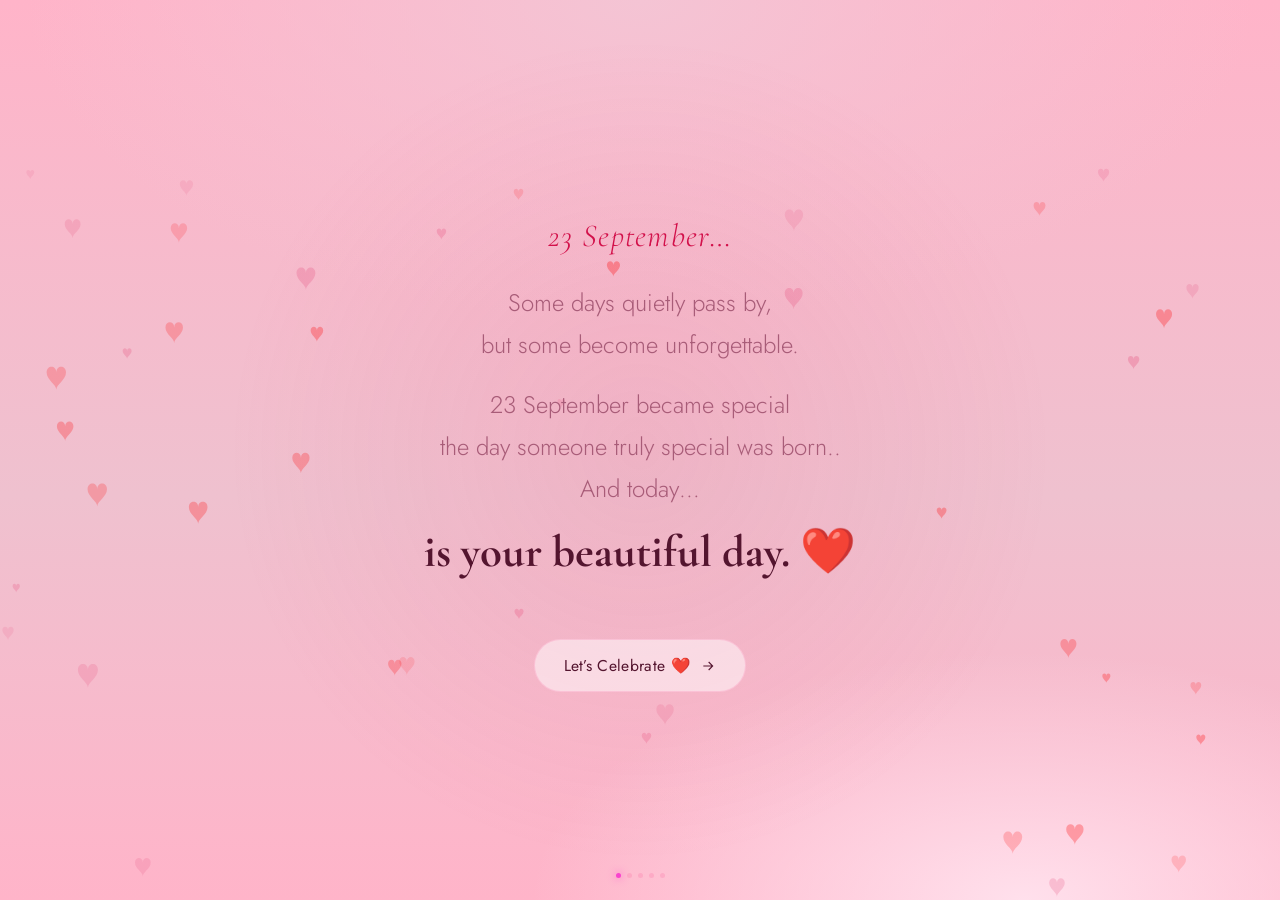
==== index.html @ 17372cab "Add files via upload" ====
<!DOCTYPE html>

<html lang="en">

<head>
  <meta charset="UTF-8">
  <meta name="viewport" content="width=device-width, initial-scale=1.0">
  <title>Happy Birthday</title>
  <link rel="stylesheet" href="index.css">
</head>

<body>
  <canvas id="bg"></canvas>
  <div class="glow"></div>

  <div class="scene">
    <div class="open-lines">
      <p class="date fade-in" style="animation-delay: 1s;">23 September&hellip;</p>

      <p class="fade-in-1" style="animation-delay: 2s;">
        Some days quietly pass by,<br>
        but some become unforgettable.
      </p>

      <p class="fade-in-2" style="animation-delay: 3s;">
        23 September became special<br>
        the day someone truly special was born..
        <br>And today…
      </p>

      <h2 class="fade-in-3" style="animation-delay: 4s;">
        is your beautiful day. ❤️
      </h2>
    </div>

    <button class="continue fade-in-3" id="beginBtn" style="animation-delay: 5s; opacity: 0;">
      Let’s Celebrate ❤️

      <svg viewBox="0 0 24 24" fill="none" stroke="currentColor" stroke-width="1.6">

        <path d="M5 12h14M13 6l6 6-6 6" />

      </svg>
    </button>

  </div>

  <script src="index.js"></script>

</body>

</html>
---- index.css ----
@import url('https://fonts.googleapis.com/css2?family=Cormorant+Garamond:ital,wght@0,400;0,500;0,600;1,500&family=Jost:wght@300;400;500&display=swap');

:root {
  --bg-a: #ffb4c9;
  --bg-b: #efc1cf;
  --bg-c: #f4c4d4;

  --gold: #f943ce;
  --gold-soft: #db71b0;

  --rose: #d2104a;
  --rose-deep: #b92755;

  --text: #54152f;
  --muted: #a85c78;

  --line: rgba(250, 23, 117, 0.12);

  --ease: cubic-bezier(.22, .68, .28, 1);
}

* {
  box-sizing: border-box;
}

html,
body {
  margin: 0;
  padding: 0;
  width: 100%;
  min-height: 100vh;
  overflow-x: hidden;
  font-family: 'Jost', sans-serif;
  font-weight: 300;
  color: var(--text);
}

body {
  position: relative;
  display: flex;
  align-items: center;
  justify-content: center;
  min-height: 100vh;
  background:
    radial-gradient(ellipse 80% 60% at 50% 0%, var(--bg-c) 0%, transparent 60%),
    radial-gradient(ellipse 70% 50% at 80% 100%, #ffe0ec 0%, transparent 55%),
    linear-gradient(180deg, var(--bg-a) 0%, var(--bg-b) 55%, var(--bg-a) 100%);
}

canvas#bg {
  position: fixed;
  inset: 0;
  width: 100%;
  height: 100%;
  z-index: 0;
  pointer-events: none;
}

.scene {
  position: relative;
  z-index: 2;
  width: 100%;
  max-width: 780px;
  padding: 8vh 6vw;
  text-align: center;
  display: flex;
  flex-direction: column;
  align-items: center;
  gap: 1.4rem;
}

h1,
h2,
h3 {
  font-family: 'Cormorant Garamond', serif;
  font-weight: 900;
  margin: 0;
  line-height: 1.15;
  color: var(--text);
}

h2 {
  font-size: clamp(1.8rem, 4.4vw, 2.8rem);
}

p {
  font-size: clamp(1.5rem, 3vw, 1.2rem);
  line-height: 1.75;
  color: var(--muted);
  max-width: 56ch;
  margin: 0;
  font-weight: 300;
}

.rose {
  color: var(--rose-deep);
}

.date {
  font-family: 'Cormorant Garamond', serif;
  font-style: italic;
  letter-spacing: 0.04em;
  color: var(--rose);
  font-size: clamp(2rem, .2vw, 1.15rem);
}

.continue {
  margin-top: 2.4rem;
  display: inline-flex;
  align-items: center;
  gap: 0.6rem;
  background: rgba(255, 255, 255, 0.5);
  border: 1px solid var(--line);
  color: var(--text);
  font-family: 'Jost', sans-serif;
  font-weight: 400;
  font-size: 0.98rem;
  letter-spacing: 0.02em;
  padding: 0.85rem 1.8rem;
  border-radius: 999px;
  cursor: pointer;
  transition: border-color .35s var(--ease), background .35s var(--ease), transform .35s var(--ease);
}

.continue:hover {
  border-color: var(--rose);
  background: rgba(231, 84, 128, 0.12);
  transform: translateY(-2px);
}

.continue svg {
  width: 16px;
  height: 16px;
  transition: transform .35s var(--ease);
}

.continue:hover svg {
  transform: translateX(4px);
}

.fade-in {
  animation: fadeIn 1.6s var(--ease) both;
}

.fade-in-1 {
  animation: fadeIn 1.6s var(--ease) .35s both;
}

.fade-in-2 {
  animation: fadeIn 1.6s var(--ease) .9s both;
}

.fade-in-3 {
  animation: fadeIn 1.6s var(--ease) 1.5s both;
}

@keyframes fadeIn {
  from {
    opacity: 0;
    transform: translateY(14px);
  }

  to {
    opacity: 1;
    transform: translateY(0);
  }
}

body.leaving .scene {
  animation: fadeOut .7s var(--ease) both;
}

@keyframes fadeOut {
  to {
    opacity: 0;
    transform: translateY(-10px) scale(0.99);
    filter: blur(2px);
  }
}

.trail {
  position: fixed;
  bottom: 22px;
  left: 0;
  right: 0;
  display: flex;
  justify-content: center;
  gap: 6px;
  z-index: 5;
}

.trail span {
  width: 5px;
  height: 5px;
  border-radius: 50%;
  background: var(--line);
}

.trail span.done {
  background: var(--rose);
}

.trail span.now {
  background: var(--gold);
  box-shadow: 0 0 8px var(--gold);
}

::selection {
  background: var(--rose);
  color: #fff;
}

body {
  justify-content: center;
}

.open-lines {
  display: flex;
  flex-direction: column;
  gap: 1.1rem;
}

.open-lines p {
  margin: 0 auto;
}

.glow {
  position: fixed;
  top: 50%;
  left: 50%;
  width: 70vw;
  height: 70vw;
  max-width: 900px;
  max-height: 900px;
  transform: translate(-50%, -50%);
  background: radial-gradient(circle, rgba(231, 84, 128, 0.12) 0%, transparent 65%);
  z-index: 0;
  pointer-events: none;
  animation: pulse 6s ease-in-out infinite;
}

@keyframes pulse {

  0%,
  100% {
    opacity: .6;
  }

  50% {
    opacity: 1;
  }
}

@media (prefers-reduced-motion: reduce) {

  .fade-in,
  .fade-in-1,
  .fade-in-2,
  .fade-in-3 {
    animation: none;
    opacity: 1;
    transform: none;
  }

  body.leaving .scene {
    animation: none;
  }
}
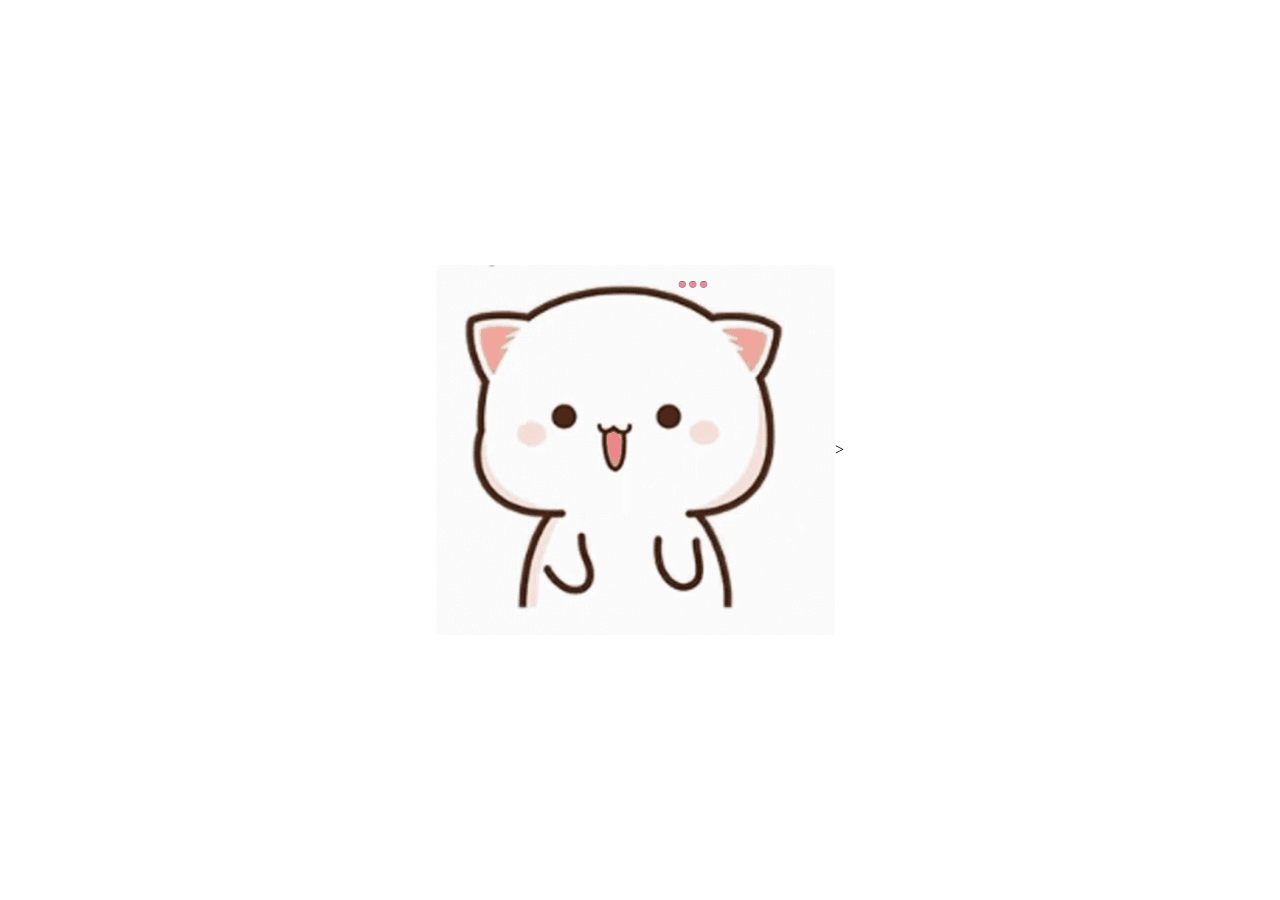
==== commit 84783b71: "Add files via upload" ====
--- a/index.html
+++ b/index.html
@@ -1,52 +1,31 @@
 <!DOCTYPE html>
-
 <html lang="en">
 
 <head>
   <meta charset="UTF-8">
   <meta name="viewport" content="width=device-width, initial-scale=1.0">
-  <title>Happy Birthday</title>
-  <link rel="stylesheet" href="index.css">
+  <title>Cat</title>
+  <style>
+    body {
+      margin: 0;
+      background: white;
+      display: flex;
+      justify-content: center;
+      align-items: center;
+      min-height: 100vh;
+    }
+
+    img {
+      max-width: 100%;
+      height: auto;
+    }
+  </style>
 </head>
 
 <body>
-  <canvas id="bg"></canvas>
-  <div class="glow"></div>
 
-  <div class="scene">
-    <div class="open-lines">
-      <p class="date fade-in" style="animation-delay: 1s;">23 September&hellip;</p>
-
-      <p class="fade-in-1" style="animation-delay: 2s;">
-        Some days quietly pass by,<br>
-        but some become unforgettable.
-      </p>
-
-      <p class="fade-in-2" style="animation-delay: 3s;">
-        23 September became special<br>
-        the day someone truly special was born..
-        <br>And today…
-      </p>
-
-      <h2 class="fade-in-3" style="animation-delay: 4s;">
-        is your beautiful day. ❤️
-      </h2>
-    </div>
-
-    <button class="continue fade-in-3" id="beginBtn" style="animation-delay: 5s; opacity: 0;">
-      Let’s Celebrate ❤️
-
-      <svg viewBox="0 0 24 24" fill="none" stroke="currentColor" stroke-width="1.6">
-
-        <path d="M5 12h14M13 6l6 6-6 6" />
-
-      </svg>
-    </button>
-
-  </div>
-
-  <script src="index.js"></script>
+  <img src="cat.gif" alt="Cat">
 
 </body>
 
-</html>+</html>>
